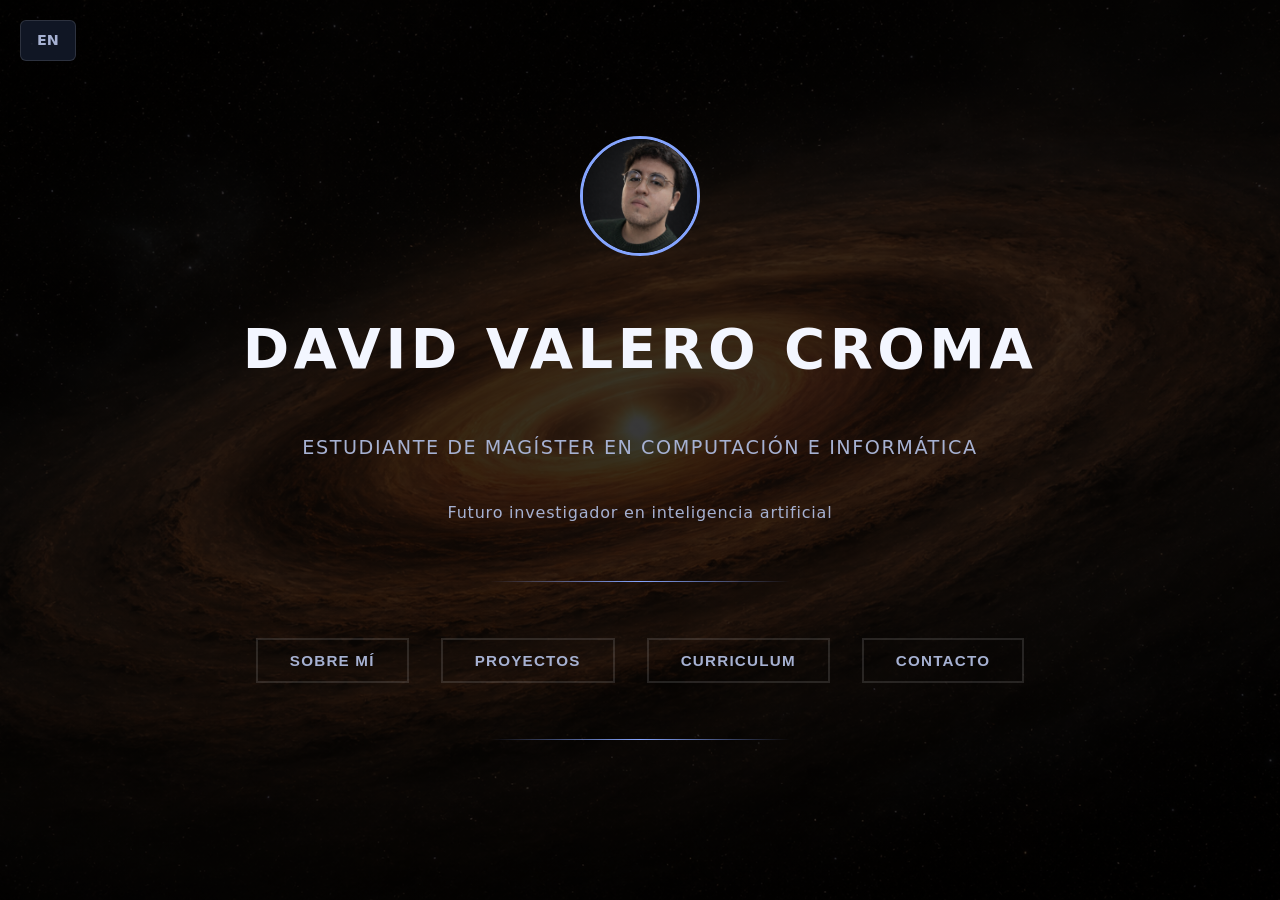
==== index.html @ a39c0ea9 "v1.0" ====
<!DOCTYPE html>
<html lang="es">
<head>
  <meta charset="UTF-8" />
  <meta name="viewport" content="width=device-width, initial-scale=1.0" />
  <title>David Valero Croma</title>
  <link rel="stylesheet" href="styles.css" />
</head>
<body>
  <a href="index-en.html" class="lang-btn">EN</a>

  <div class="background-overlay"></div>

  <main>
    <!-- Página Hero -->
    <section id="hero-page" class="page active">
      <div class="hero-content">
        <div class="hero-icon">
          <img src="Profile.png" alt="Foto de David Valero Croma" class="profile-image-hero" />
        </div>
        
        <h1>David Valero Croma</h1>
        
        <p class="hero-subtitle">Estudiante de Magíster en Computación e Informática</p>
        <p class="hero-subtitle-secondary">Futuro investigador en inteligencia artificial</p>

        <div class="divider-line"></div>

        <nav class="nav-buttons">
          <button class="nav-btn" data-page="sobre-mi">Sobre mí</button>
          <button class="nav-btn" data-page="proyectos">Proyectos</button>
          <button class="nav-btn" data-page="estudios">Curriculum</button>
          <button class="nav-btn" data-page="contacto">Contacto</button>
        </nav>

        <div class="divider-line"></div>

      </div>
    </section>

    <!-- Página Sobre mí -->
    <section id="sobre-mi-page" class="page">
      <div class="page-header">
        <button class="back-btn"><svg aria-hidden="true" xmlns="http://www.w3.org/2000/svg" width="24" height="24" fill="none" viewBox="0 0 24 24">
  <path stroke="currentColor" stroke-linecap="round" stroke-linejoin="round" stroke-width="2" d="M5 12h14M5 12l4-4m-4 4 4 4"/>
</svg></button>
        <h2>Sobre mí</h2>
        <div class="spacer"></div>
      </div>
      <div class="page-content">
        <p>
          Actual estudiante del Magíster en Computación e Informática en la Universidad de Santiago de Chile y miembro del <a class="link-pale" href="https://www.milenioyems.cl" target="_blank" rel="noreferrer">Núcleo Milenio YEMS</a>.
          Me interesa el desarrollo de modelos de aprendizaje automático, deep learning y análisis de datos, con foco en su aplicación en problemas interdisciplinarios, particularmente en astronomía y física. 
          Actualmente me encuentro finalizando mi tesis, donde trabajo en simulación e inferencia de parámetros en discos protoplanetarios mediante Deep Operator Networks, y explorando oportunidades para continuar mi formación a nivel de doctorado.
        </p>
        
        <div class="modal-cards">
          <article class="modal-card">
            <h3>Áreas de Interés Profesional</h3>
            <p>Deep Learning, Astronomía, Física, Aprendizaje Automático y Computación Científica.</p>
          </article>
          <article class="modal-card">
            <h3>Áreas de Interés Personal</h3>
            <p>Me encanta la fotografía, también fui parte de una agrupación coral y, últimamente, estoy tomando clases de teatro.</p>
          </article>
        </div>

        <h3 class="section-subtitle">Conferencias y Reuniones</h3>
        <div class="images-section">
          <div class="image-item">
            <img src="KhipuAI_2025.jpg" alt="KhipuAI 2025" class="section-image" />
            <p class="image-description">Participación en KhipuAI 2025 - Santiago de Chile</p>
          </div>
          <div class="image-item">
            <img src="CVL_UAndes.jpg" alt="CVL UAndes" class="section-image" />
            <p class="image-description">Conferencia Computer Vision Lab (CVL) - Universidad de los Andes</p>
          </div>
          <div class="image-item">
            <img src="SOCHIAS_PM.jpg" alt="SOCHIAS PM" class="section-image" />
            <p class="image-description">Reunión de la Sociedad Chilena de Astronomía - Puerto Montt</p>
          </div>
          <div class="image-item">
            <img src="UDP_ANID.jpg" alt="UDP ANID" class="section-image" />
            <p class="image-description">YEMS - Universidad Diego Portales</p>
          </div>
        </div>
      </div>
    </section>

    <!-- Página Contacto -->
    <section id="contacto-page" class="page">
      <div class="page-header">
        <button class="back-btn"><svg aria-hidden="true" xmlns="http://www.w3.org/2000/svg" width="24" height="24" fill="none" viewBox="0 0 24 24">
  <path stroke="currentColor" stroke-linecap="round" stroke-linejoin="round" stroke-width="2" d="M5 12h14M5 12l4-4m-4 4 4 4"/>
</svg></button>
        <h2>Contacto</h2>
        <div class="spacer"></div>
      </div>
      <div class="page-content">
        <div class="contact-info">
          <p><strong>Teléfono:</strong> +56 9 4441 8536</p>
          <p><strong>Email:</strong> <a href="mailto:david.valero@usach.cl">david.valero@usach.cl</a></p>
          <p><strong>GitHub:</strong> <a href="https://github.com/DavidValeroCroma" target="_blank" rel="noreferrer">Cr0m4</a></p>
          <p><strong>Linkedin:</strong> <a href="https://www.linkedin.com/in/david-valero-croma-9b2a4227a/" target="_blank" rel="noreferrer">David Valero</a></p>
        </div>
      </div>
    </section>

    <!-- Página Proyectos -->
    <section id="proyectos-page" class="page">
      <div class="page-header">
        <button class="back-btn"><svg aria-hidden="true" xmlns="http://www.w3.org/2000/svg" width="24" height="24" fill="none" viewBox="0 0 24 24">
  <path stroke="currentColor" stroke-linecap="round" stroke-linejoin="round" stroke-width="2" d="M5 12h14M5 12l4-4m-4 4 4 4"/>
</svg></button>
        <h2>Proyectos</h2>
        <div class="spacer"></div>
      </div>
      <div class="page-content">
        <p>Proyectos desarrollados durante la investigación del Magíster, centrados en DeepONets y simulaciones hidrodinámicas.</p>
        <div class="project-list">
          <article class="project-card">
            <h3>Modelo de simulación hidrodinámica de discos protoplanetarios</h3>
            <p class="project-meta">Jul 2026 · DeepONets · AI · Deep Learning · Astronomy · Physics</p>
            <p>Modelo basado en Deep Operator Networks para simular ecuaciones hidrodinámicas en discos protoplanetarios, utilizando simulaciones generadas con FARGO3D.</p>
            <p class="project-link"><a href="https://github.com/Cv0n4/DeepONet_Basics">Ver Repositorio</a></p>
          </article>
          <article class="project-card">
            <h3>Pipeline inferidor de parámetros hidrodinámicos</h3>
            <p class="project-meta">Jul 2026 · DeepONets · AI · Deep Learning · Astronomy · Physics · Evolution Strategies</p>
            <p>Pipeline capaz de inferir parámetros de simulaciones de discos protoplanetarios mediante modelos simuladores basados en DeepONets y algoritmos de estrategias evolutivas.</p>
            <p class="project-link"><a href="https://github.com/Cv0n4/DeepONet_Basics">Ver Repositorio</a></p>
          </article>
          <article class="project-card">
            <h3>DeepONets Basics</h3>
            <p class="project-meta">Jul 2025 · DeepONets · AI · Deep Learning · Physics</p>
            <p>Variedad de proyectos cortos para entrenar modelos basados en Deep Operator Networks y explicar el funcionamiento de esta arquitectura de redes.</p>
            <p class="project-link"><a href="https://github.com/Cv0n4/DeepONet_Basics">Ver Repositorio</a></p>
          </article>
        </div>
      </div>
    </section>

    <!-- Página Estudios -->
    <section id="estudios-page" class="page">
      <div class="page-header">
        <button class="back-btn"><svg aria-hidden="true" xmlns="http://www.w3.org/2000/svg" width="24" height="24" fill="none" viewBox="0 0 24 24">
  <path stroke="currentColor" stroke-linecap="round" stroke-linejoin="round" stroke-width="2" d="M5 12h14M5 12l4-4m-4 4 4 4"/>
</svg></button>
        <h2>Estudios y Curriculum</h2>
        <div class="spacer"></div>
      </div>
      <div class="page-content">
        <p>Formación académica, experiencia profesional y habilidades clave de mi perfil.</p>
        <div class="education-list">
          <article class="education-item">
            <h3>Educación</h3>
            <span>Universidad de Santiago de Chile</span>
            <p>Ingeniería Civil en Computación e Informática · Jul 2026</p>
            <p>Magíster en Computación e Informática · Jul 2026</p>
          </article>
          <article class="education-item">
            <h3>Experiencia</h3>
            <p><strong>Ayudante de investigación</strong> · Mar 2024 - Dic 2024</p>
            <p>Apoyo en tesis sobre polinomios discretos ortogonales para preprocesamiento y síntesis de imágenes, con GPU y multiprocesos bajo la dirección del Dr. Pablo Román Asenjo.</p>
            <p><strong>Ayudantía de docencia</strong> · Jun 2025 - Dic 2025</p>
            <p>Ayudante del curso "Fundamentos de Aprendizaje Profundo y Aplicaciones" con el Dr. Gonzalo Acuña.</p>
            <p><strong>Tesis de Magíster</strong> · Jun 2025 - Dic 2026</p>
            <p>Desarrollo de un modelo de simulación hidrodinámica e inferencia de parámetros en discos protoplanetarios basado en Deep Operator Networks, con el Dr. Sebastián Pérez Márquez y el Dr. Pablo Román Asenjo.</p>
          </article>
          <article class="education-item">
            <h3>Habilidades</h3>
            <p><strong>Desarrollo general:</strong> C, C++, Java, Python, Matlab, R, RStudio, JavaScript, Scheme, Prolog, Jupyter.</p>
            <p><strong>Front-end:</strong> VueJS, ReactJS, HTML5, CSS, JavaScript, Axios.</p>
            <p><strong>Back-end:</strong> Spring Boot, Eureka, NodeJS, Lombok, Microservicios, .Net.</p>
            <p><strong>Base de datos:</strong> MongoDB, PostgreSQL, MySQL, Oracle, SQLServer.</p>
            <p><strong>Diseño:</strong> LucidChart, draw.io, LaTeX.</p>
            <p><strong>Comunicación:</strong> Español (nativo), Inglés (B2 técnico).</p>
            <p><strong>Control de versiones:</strong> Git, GitHub.</p>
            <p><strong>Sistemas operativos:</strong> Linux, Windows.</p>
            <p><strong>Otros:</strong> AWS Cloud ECS, Docker, Jenkins, Kubernetes, Nginx, Terraform.</p>
          </article>
        </div>
      </div>
    </section>
  </main>

  <script src="script.js"></script>
</body>
</html>
---- styles.css ----
:root {
  --bg: #02030b;
  --text: #f3f6ff;
  --muted: #a6b1d2;
  --primary: #85a5ff;
  --border: rgba(255, 255, 255, 0.12);
}

* {
  box-sizing: border-box;
}

body {
  margin: 0;
  font-family: Inter, system-ui, -apple-system, BlinkMacSystemFont, "Segoe UI", sans-serif;
  background-image: linear-gradient(rgba(0, 0, 0, 0.78), rgba(0, 0, 0, 0.78)), url('CoolDisk.png');
  background-size: cover;
  background-position: center;
  background-attachment: fixed;
  color: var(--text);
  line-height: 1.6;
  min-height: 100vh;
  overflow-x: hidden;
}

main {
  display: flex;
  align-items: center;
  justify-content: center;
  min-height: 100vh;
  padding: 2rem;
}

/* Páginas */
.page {
  width: 100%;
  max-width: 900px;
  display: none;
  opacity: 0;
}

.page.active {
  display: flex;
  flex-direction: column;
  opacity: 1;
  animation: fadeIn 0.45s ease forwards;
}

@keyframes fadeIn {
  from {
    opacity: 0;
  }
  to {
    opacity: 1;
  }
}

/* Hero Page */
#hero-page.active {
  align-items: center;
  justify-content: center;
}

.hero-content {
  text-align: center;
  display: flex;
  flex-direction: column;
  align-items: center;
  gap: 2rem;
}

.hero-icon {
  margin-bottom: 1rem;
}

.profile-image-hero {
  width: 120px;
  height: 120px;
  object-fit: cover;
  border-radius: 50%;
  border: 3px solid var(--primary);
  display: block;
}

.hero-content h1 {
  font-size: 3.5rem;
  margin: 0;
  font-weight: 700;
  letter-spacing: 0.08em;
  text-transform: uppercase;
}

.hero-subtitle {
  margin: 0.5rem 0 0;
  font-size: 1.2rem;
  color: var(--muted);
  letter-spacing: 0.08em;
  text-transform: uppercase;
}

.hero-subtitle-secondary {
  margin: 0.25rem 0 0;
  font-size: 1rem;
  color: var(--muted);
  letter-spacing: 0.05em;
}

.divider-line {
  width: 300px;
  height: 1px;
  background: linear-gradient(to right, transparent, var(--primary), transparent);
  margin: 1.5rem 0;
}

/* Navigation Buttons */
.nav-buttons {
  display: flex;
  gap: 2rem;
  justify-content: center;
  flex-wrap: wrap;
}

.nav-btn {
  background: transparent;
  border: 2px solid var(--border);
  color: var(--muted);
  padding: 0.75rem 2rem;
  font-size: 0.95rem;
  font-weight: 600;
  letter-spacing: 0.08em;
  text-transform: uppercase;
  cursor: pointer;
  transition: all 0.3s ease;
}

.nav-btn:hover {
  border-color: var(--primary);
  color: var(--primary);
}

/* Hero Footer */
.hero-footer {
  margin-top: 1.5rem;
  font-size: 0.9rem;
  color: var(--muted);
}

.hero-footer p {
  margin: 0;
}

/* Page Header */
.page-header {
  display: flex;
  align-items: center;
  justify-content: space-between;
  margin-bottom: 2rem;
  padding-bottom: 1rem;
  border-bottom: 2px solid var(--border);
}

.back-btn {
  background: transparent;
  border: 2px solid var(--border);
  color: var(--muted);
  width: 40px;
  height: 40px;
  font-size: 1.5rem;
  cursor: pointer;
  transition: all 0.2s ease;
  display: flex;
  align-items: center;
  justify-content: center;
}

.back-btn:hover {
  border-color: var(--primary);
  color: var(--primary);
}

.page-header h2 {
  margin: 0;
  font-size: 2rem;
  text-transform: uppercase;
  letter-spacing: 0.08em;
}

.spacer {
  width: 40px;
}

/* Home Sections */
.home-section {
  margin-bottom: 3rem;
}

.home-section h3 {
  color: var(--primary);
  margin: 0 0 1rem;
  font-size: 1.3rem;
  text-transform: uppercase;
  letter-spacing: 0.08em;
}

.home-section p {
  color: var(--text);
  margin-bottom: 1.5rem;
  font-size: 1rem;
}

/* Images Section */
.section-subtitle {
  color: var(--primary);
  font-size: 1.15rem;
  text-transform: uppercase;
  letter-spacing: 0.08em;
  margin: 2rem 0 1rem;
}

.images-section {
  display: grid;
  gap: 2rem;
  grid-template-columns: repeat(2, minmax(0, 1fr));
  margin-top: 0;
}

.image-item {
  text-align: center;
}

.section-image {
  width: 100%;
  max-width: 100%;
  height: auto;
  border-radius: 8px;
  border: 1px solid var(--border);
  margin-bottom: 0.75rem;
}

@media (min-width: 900px) {
  .images-section {
    grid-template-columns: repeat(2, minmax(0, 1fr));
  }
}

.image-description {
  color: var(--muted);
  font-size: 0.9rem;
  margin: 0;
  line-height: 1.4;
}

/* Contact Info */
.contact-info {
  background: rgba(20, 28, 45, 0.7);
  border: 1px solid rgba(255, 255, 255, 0.08);
  border-radius: 12px;
  padding: 1.5rem;
}

.contact-info p {
  margin: 0.5rem 0;
  color: var(--text);
  font-size: 0.95rem;
}

.contact-info a {
  color: var(--primary);
  text-decoration: none;
}

.contact-info a:hover {
  text-decoration: underline;
}

.link-pale {
  color: #d6dcff;
  text-decoration: none;
}

.link-pale:hover {
  text-decoration: underline;
}

/* Modal Cards */
.modal-cards {
  display: grid;
  gap: 1.5rem;
  grid-template-columns: repeat(auto-fit, minmax(220px, 1fr));
  margin-top: 2rem;
}

.modal-card {
  background: rgba(20, 28, 45, 0.7);
  border: 1px solid rgba(255, 255, 255, 0.08);
  border-radius: 12px;
  padding: 1.5rem;
}

.modal-card h3 {
  color: var(--primary);
  margin: 0 0 0.75rem;
  font-size: 1.1rem;
}

.modal-card p {
  margin: 0.5rem 0 0;
  color: var(--text);
  font-size: 0.95rem;
}

.card-list {
  margin: 0.5rem 0 0;
  padding-left: 1.5rem;
  color: var(--text);
  font-size: 0.95rem;
}

.card-list li {
  margin: 0.5rem 0;
  line-height: 1.4;
}

.modal-card a {
  color: var(--primary);
  text-decoration: none;
}

.modal-card a:hover {
  text-decoration: underline;
}

/* Project List */
.project-list {
  display: grid;
  gap: 1.5rem;
  margin-top: 1.5rem;
}

.project-card {
  background: rgba(20, 28, 45, 0.7);
  border: 1px solid rgba(255, 255, 255, 0.08);
  border-radius: 12px;
  padding: 1.5rem;
}

.project-card h3 {
  color: var(--text);
  margin: 0 0 0.5rem;
  font-size: 1.1rem;
}

.project-meta {
  color: var(--primary);
  font-size: 0.9rem;
  margin: 0.5rem 0 1rem;
}

.project-card p {
  color: var(--muted);
  margin: 0.5rem 0;
  font-size: 0.95rem;
}

.project-link a {
  color: var(--primary);
  text-decoration: none;
  font-weight: 600;
  display: inline-block;
  margin-top: 0.5rem;
}

.project-link a:hover {
  text-decoration: underline;
}

/* Education List */
.education-list {
  display: grid;
  gap: 2rem;
  margin-top: 1.5rem;
}

.education-item {
  background: rgba(20, 28, 45, 0.7);
  border: 1px solid rgba(255, 255, 255, 0.08);
  border-radius: 12px;
  padding: 1.5rem;
}

.education-item h3 {
  color: var(--text);
  margin: 0 0 0.5rem;
  font-size: 1.1rem;
}

.education-item span {
  display: block;
  color: var(--primary);
  font-weight: 600;
  margin-bottom: 0.75rem;
}

.education-item p {
  color: var(--muted);
  margin: 0.5rem 0;
  font-size: 0.95rem;
}

.education-item strong {
  color: var(--text);
}

/* Scrollbar */
.page-content::-webkit-scrollbar {
  width: 8px;
}

.page-content::-webkit-scrollbar-track {
  background: rgba(255, 255, 255, 0.05);
  border-radius: 10px;
}

.page-content::-webkit-scrollbar-thumb {
  background: rgba(133, 165, 255, 0.3);
  border-radius: 10px;
}

.page-content::-webkit-scrollbar-thumb:hover {
  background: rgba(133, 165, 255, 0.5);
}

/* Language Button */
.lang-btn {
  position: fixed;
  top: 20px;
  left: 20px;
  background: rgba(20, 28, 45, 0.8);
  border: 1px solid var(--border);
  color: var(--muted);
  padding: 0.5rem 1rem;
  font-size: 0.9rem;
  font-weight: 600;
  text-decoration: none;
  border-radius: 6px;
  transition: all 0.2s ease;
  z-index: 1000;
}

.lang-btn:hover {
  border-color: var(--primary);
  color: var(--primary);
  background: rgba(20, 28, 45, 0.9);
}

/* Responsive */
@media (max-width: 768px) {
  .hero-content h1 {
    font-size: 2.5rem;
  }

  .nav-buttons {
    gap: 1rem;
  }

  .nav-btn {
    padding: 0.6rem 1.5rem;
    font-size: 0.85rem;
  }

  .page-header {
    gap: 1rem;
  }

  .divider-line {
    width: 200px;
  }
}
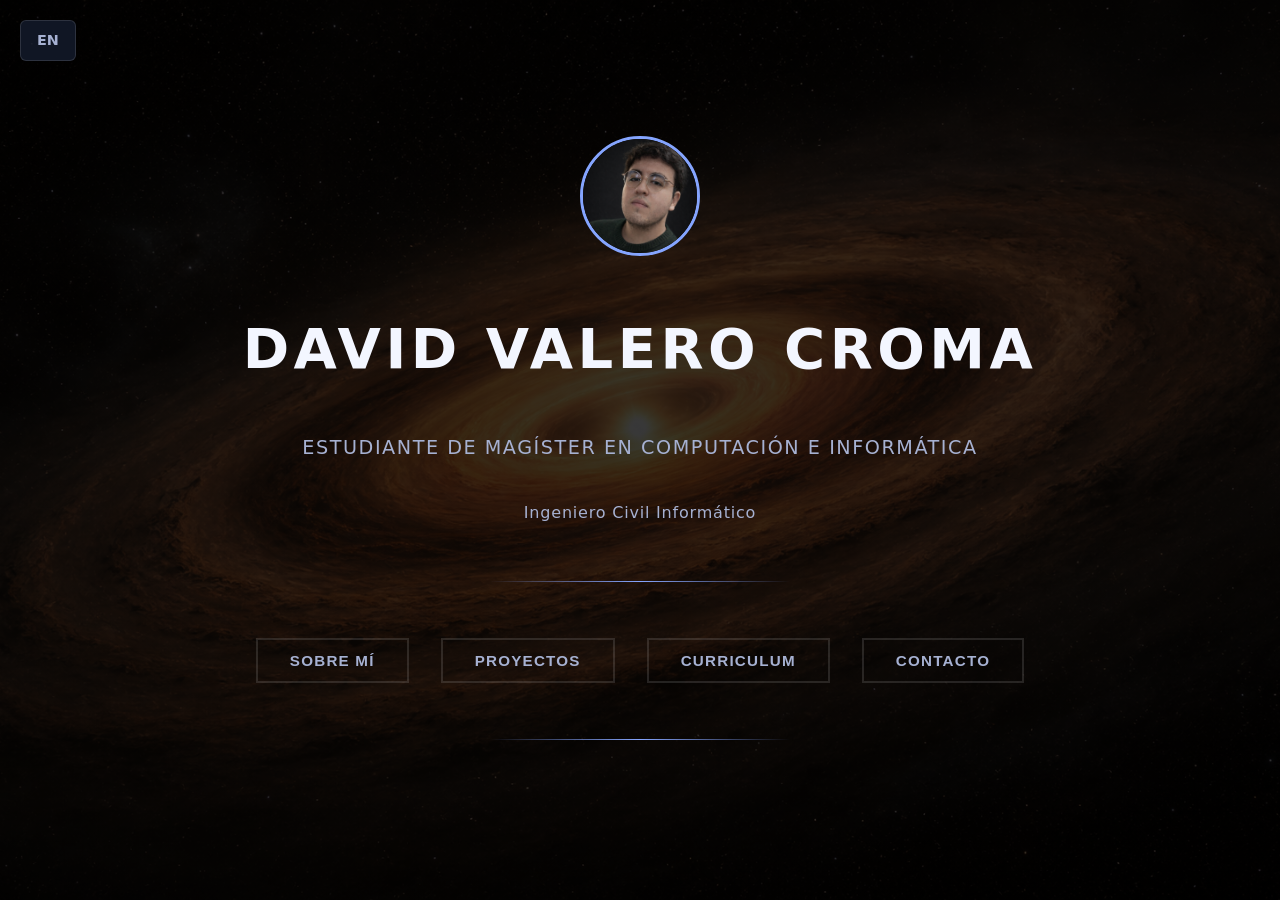
==== commit de5a4d0b: "Pongámonos serios pe" ====
--- a/index.html
+++ b/index.html
@@ -1,9 +1,29 @@
 <!DOCTYPE html>
 <html lang="es">
 <head>
+  <title>David Valero | Machine Learning & Computational Science</title>
+
   <meta charset="UTF-8" />
+
+  <meta
+    name="description"
+    content="David Valero is a Computer Science master's student at Universidad de Santiago de Chile working on Deep Learning, Deep Operator Networks, and scientific machine learning for astrophysics."
+  />
+
+  <meta
+    name="keywords"
+    content="David Valero, Machine Learning, Deep Learning, DeepONet, Computational Science, Astrophysics, USACH"
+  />
+
+  <meta name="author" content="David Valero" />
+
   <meta name="viewport" content="width=device-width, initial-scale=1.0" />
-  <title>David Valero Croma</title>
+
+  <meta property="og:title" content="David Valero" />
+  <meta property="og:type" content="website" />
+  <meta property="og:url" content="https://davidvalerocroma.github.io" />
+  <meta property="og:description" content="Machine Learning and Computational Science Researcher." />
+
   <link rel="stylesheet" href="styles.css" />
 </head>
 <body>
@@ -22,7 +42,7 @@
         <h1>David Valero Croma</h1>
         
         <p class="hero-subtitle">Estudiante de Magíster en Computación e Informática</p>
-        <p class="hero-subtitle-secondary">Futuro investigador en inteligencia artificial</p>
+        <p class="hero-subtitle-secondary">Ingeniero Civil Informático</p>
 
         <div class="divider-line"></div>
 
@@ -122,19 +142,19 @@
             <h3>Modelo de simulación hidrodinámica de discos protoplanetarios</h3>
             <p class="project-meta">Jul 2026 · DeepONets · AI · Deep Learning · Astronomy · Physics</p>
             <p>Modelo basado en Deep Operator Networks para simular ecuaciones hidrodinámicas en discos protoplanetarios, utilizando simulaciones generadas con FARGO3D.</p>
-            <p class="project-link"><a href="https://github.com/Cv0n4/DeepONet_Basics">Ver Repositorio</a></p>
+            <p class="project-link"><a href="https://github.com/DavidValeroCroma/DeepONet_Basics/tree/main">Ver Repositorio</a></p>
           </article>
           <article class="project-card">
             <h3>Pipeline inferidor de parámetros hidrodinámicos</h3>
             <p class="project-meta">Jul 2026 · DeepONets · AI · Deep Learning · Astronomy · Physics · Evolution Strategies</p>
             <p>Pipeline capaz de inferir parámetros de simulaciones de discos protoplanetarios mediante modelos simuladores basados en DeepONets y algoritmos de estrategias evolutivas.</p>
-            <p class="project-link"><a href="https://github.com/Cv0n4/DeepONet_Basics">Ver Repositorio</a></p>
+            <p class="project-link"><a href="https://github.com/DavidValeroCroma/DeepONet_Basics/tree/main">Ver Repositorio</a></p>
           </article>
           <article class="project-card">
             <h3>DeepONets Basics</h3>
             <p class="project-meta">Jul 2025 · DeepONets · AI · Deep Learning · Physics</p>
             <p>Variedad de proyectos cortos para entrenar modelos basados en Deep Operator Networks y explicar el funcionamiento de esta arquitectura de redes.</p>
-            <p class="project-link"><a href="https://github.com/Cv0n4/DeepONet_Basics">Ver Repositorio</a></p>
+            <p class="project-link"><a href="https://github.com/DavidValeroCroma/DeepONet_Basics/tree/main">Ver Repositorio</a></p>
           </article>
         </div>
       </div>
@@ -161,11 +181,11 @@
           <article class="education-item">
             <h3>Experiencia</h3>
             <p><strong>Ayudante de investigación</strong> · Mar 2024 - Dic 2024</p>
-            <p>Apoyo en tesis sobre polinomios discretos ortogonales para preprocesamiento y síntesis de imágenes, con GPU y multiprocesos bajo la dirección del Dr. Pablo Román Asenjo.</p>
+            <p>Apoyo en tesis sobre polinomios discretos ortogonales para preprocesamiento y síntesis de imágenes, con GPU y multiprocesos bajo la dirección del <a href="https://investigadores.anid.cl/es/public_search/researcher?id=10793" target="_blank" rel="noreferrer">Dr. Pablo Román Asenjo</a>.</p>
             <p><strong>Ayudantía de docencia</strong> · Jun 2025 - Dic 2025</p>
             <p>Ayudante del curso "Fundamentos de Aprendizaje Profundo y Aplicaciones" con el Dr. Gonzalo Acuña.</p>
             <p><strong>Tesis de Magíster</strong> · Jun 2025 - Dic 2026</p>
-            <p>Desarrollo de un modelo de simulación hidrodinámica e inferencia de parámetros en discos protoplanetarios basado en Deep Operator Networks, con el Dr. Sebastián Pérez Márquez y el Dr. Pablo Román Asenjo.</p>
+            <p>Desarrollo de un modelo de simulación hidrodinámica e inferencia de parámetros en discos protoplanetarios basado en Deep Operator Networks, con el <a href="https://seba-perez.github.io" target="_blank" rel="noreferrer">Dr. Sebastián Pérez Márquez</a> y el <a href="https://investigadores.anid.cl/es/public_search/researcher?id=10793" target="_blank" rel="noreferrer">Dr. Pablo Román Asenjo</a>.</p>
           </article>
           <article class="education-item">
             <h3>Habilidades</h3>
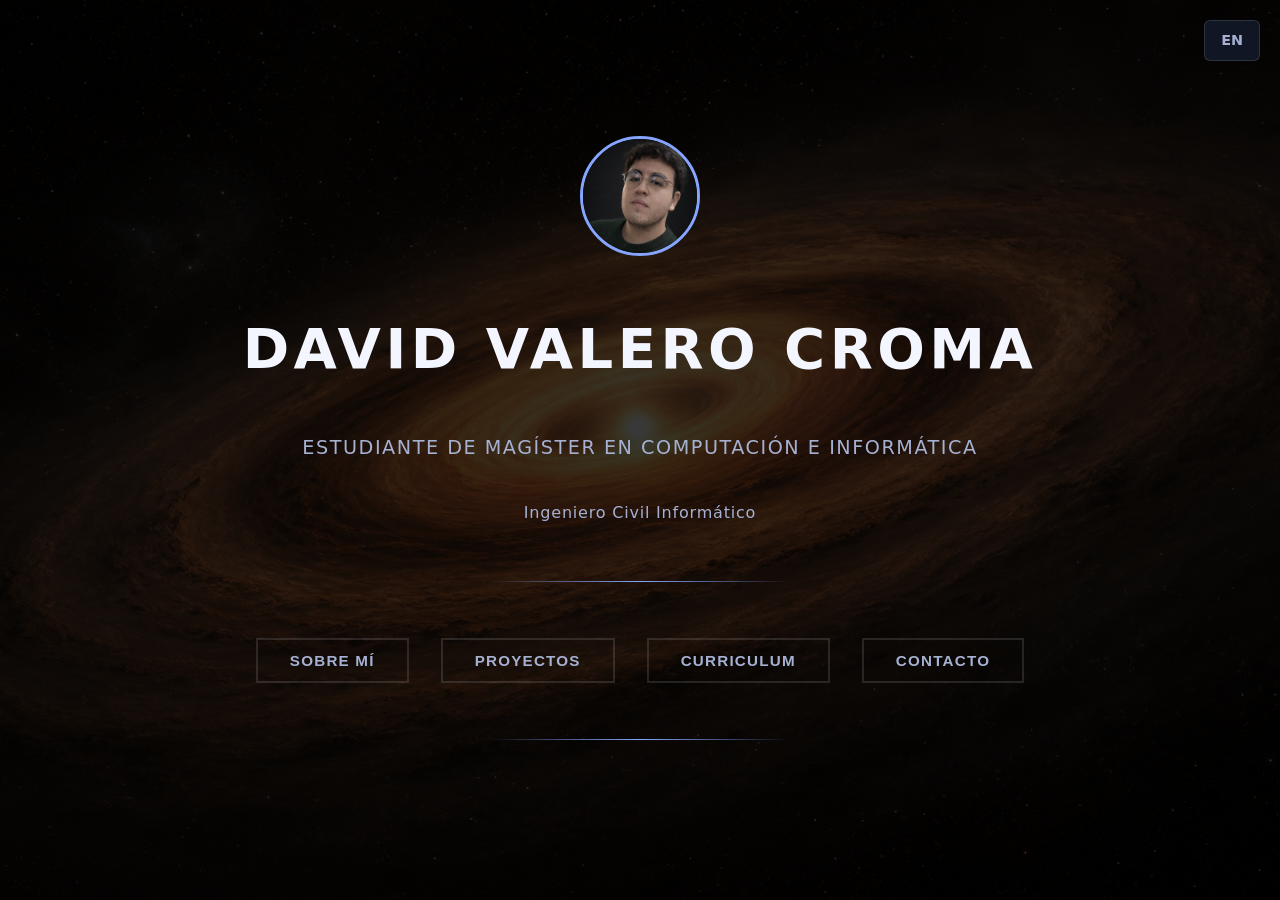
==== commit 447413bf: "link fix" ====
--- a/index.html
+++ b/index.html
@@ -142,19 +142,19 @@
             <h3>Modelo de simulación hidrodinámica de discos protoplanetarios</h3>
             <p class="project-meta">Jul 2026 · DeepONets · AI · Deep Learning · Astronomy · Physics</p>
             <p>Modelo basado en Deep Operator Networks para simular ecuaciones hidrodinámicas en discos protoplanetarios, utilizando simulaciones generadas con FARGO3D.</p>
-            <p class="project-link"><a href="https://github.com/DavidValeroCroma/DeepONet_Basics/tree/main">Ver Repositorio</a></p>
+            <p class="project-link"><a href="https://github.com/DavidValeroCroma/PPDONet_ReDo">Ver Repositorio</a></p>
           </article>
           <article class="project-card">
             <h3>Pipeline inferidor de parámetros hidrodinámicos</h3>
             <p class="project-meta">Jul 2026 · DeepONets · AI · Deep Learning · Astronomy · Physics · Evolution Strategies</p>
             <p>Pipeline capaz de inferir parámetros de simulaciones de discos protoplanetarios mediante modelos simuladores basados en DeepONets y algoritmos de estrategias evolutivas.</p>
-            <p class="project-link"><a href="https://github.com/DavidValeroCroma/DeepONet_Basics/tree/main">Ver Repositorio</a></p>
+            <p class="project-link"><a href="https://github.com/DavidValeroCroma/DeepONet_Basics">Ver Repositorio</a></p>
           </article>
           <article class="project-card">
             <h3>DeepONets Basics</h3>
             <p class="project-meta">Jul 2025 · DeepONets · AI · Deep Learning · Physics</p>
             <p>Variedad de proyectos cortos para entrenar modelos basados en Deep Operator Networks y explicar el funcionamiento de esta arquitectura de redes.</p>
-            <p class="project-link"><a href="https://github.com/DavidValeroCroma/DeepONet_Basics/tree/main">Ver Repositorio</a></p>
+            <p class="project-link"><a href="https://github.com/DavidValeroCroma/DeepONet_Basics">Ver Repositorio</a></p>
           </article>
         </div>
       </div>
--- a/styles.css
+++ b/styles.css
@@ -434,7 +434,8 @@
 .lang-btn {
   position: fixed;
   top: 20px;
-  left: 20px;
+  right: 20px;
+  left: auto;
   background: rgba(20, 28, 45, 0.8);
   border: 1px solid var(--border);
   color: var(--muted);
